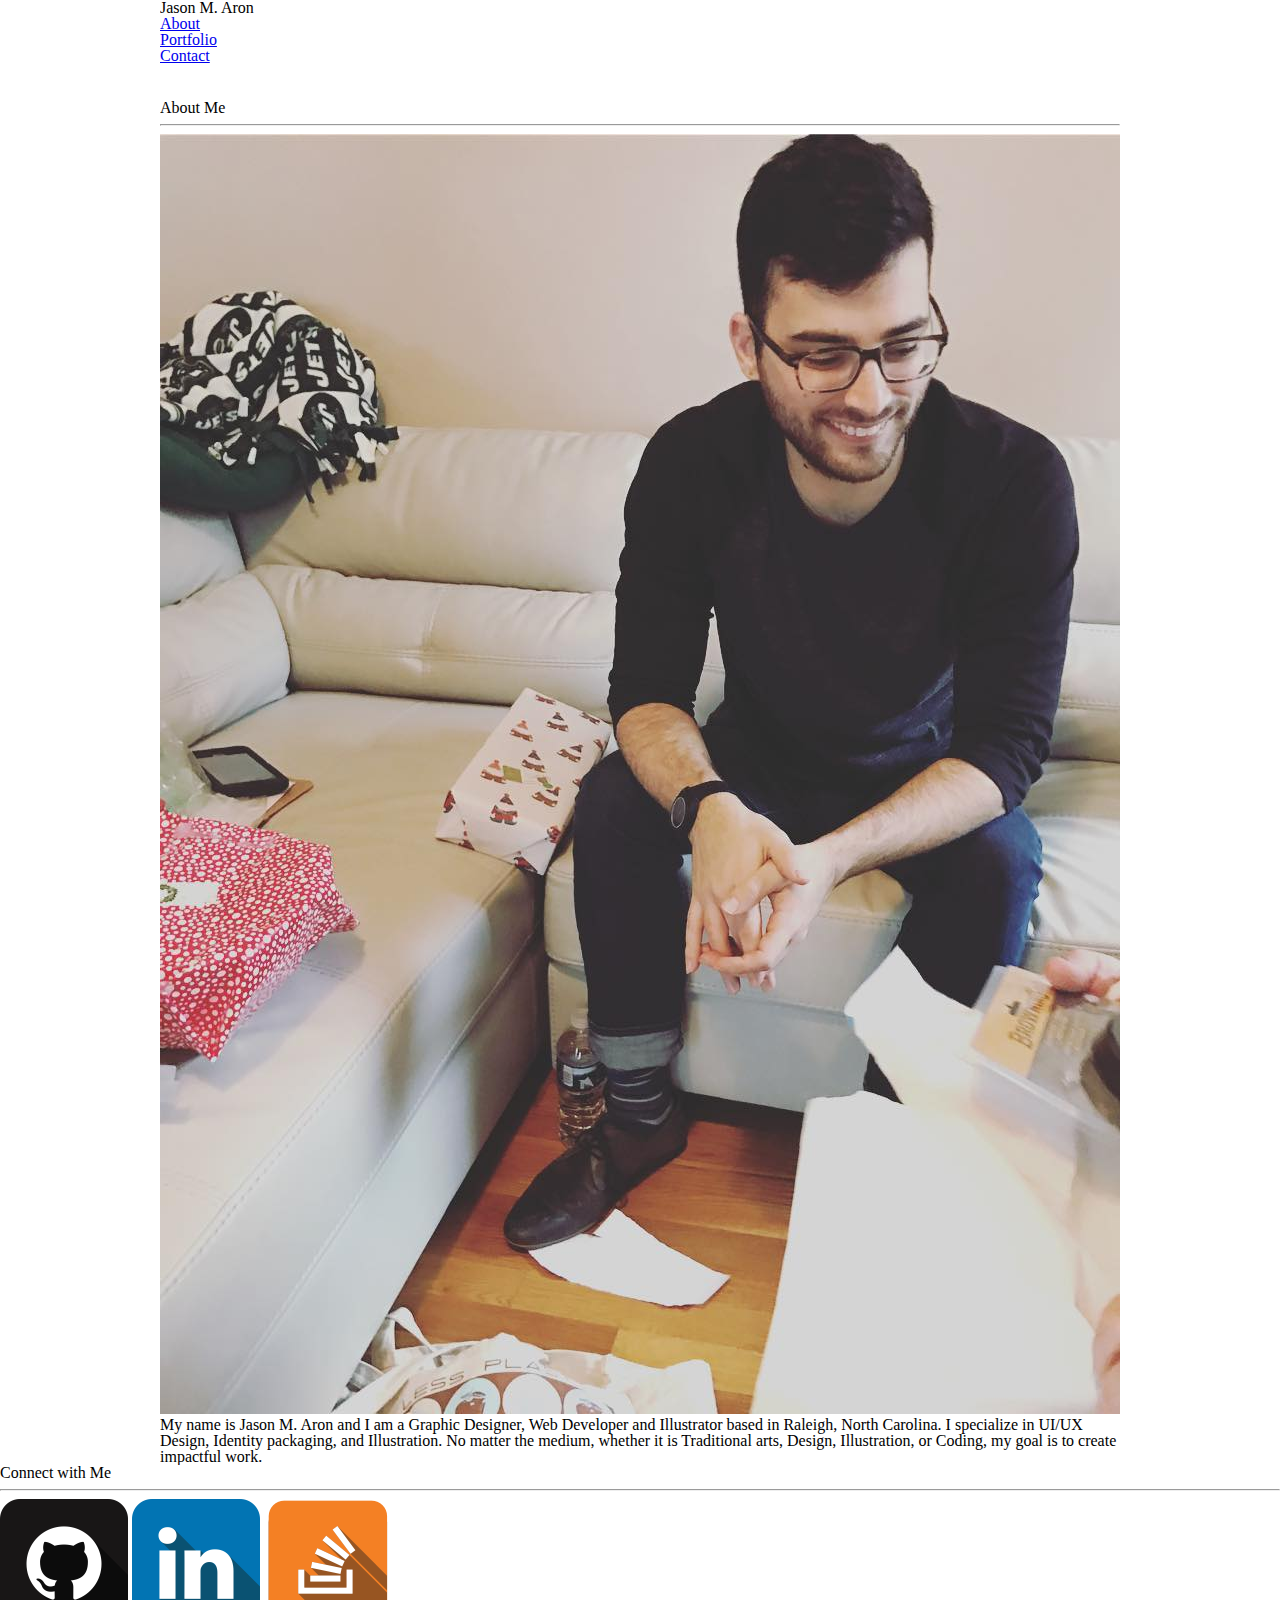
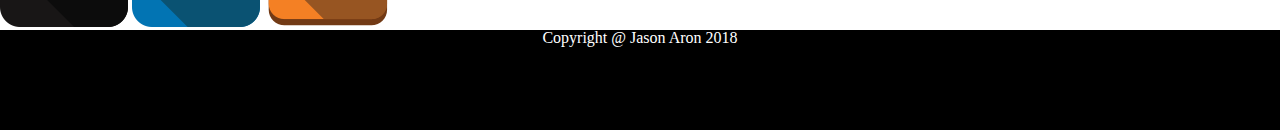
==== index.html @ 03599ce3 "Finished HTML" ====
<!doctype html>
 <html lang="en-us">

<head>
    <meta charset="UTF-8">
    <title>Jason M. Aron</title>
    <link rel="stylesheet" type="text/css" href="assets/css/reset.css">
    <link rel="stylesheet" type="text/css" href="assets/css/style.css">
</head>
<body>  
        
<div class="wrapper">  
<!-- Navigation Bar --> 
    <header>
            <h2 id="header_logo">Jason M. Aron</h2>
    <nav>
        <ul>
            <li><a href="index.html">About</a></li>
            
            <li><a href="portfolio.html">Portfolio</a></li>

            <li><a href="contact.html">Contact</a></li>
        </ul>
    </nav>
    </header>


<!-- About me -->

<section>
        
        <h1>About Me</h1>
        <hr>
        <img id="profile_picture" src="assets/images/profile_picture.jpg" alt="My Pic">
        <p>My name is Jason M. Aron and I am a Graphic Designer, Web Developer and Illustrator based in Raleigh, North Carolina. I specialize in UI/UX Design, Identity packaging, and Illustration. No matter the medium, whether it is Traditional arts, Design, Illustration, or Coding, my goal is to create impactful work.</p>
           
    </section>
</div>
</div>

    <aside>
<!-- Connect with me -->
        <h2>Connect with Me</h2>
        <hr>

            <a target="_blank" href="https://github.com/JasonAron"><img src="assets/images/github.png" alt="github"></a>
            <a target="_blank" href="www.linkedin.com/in/jason-m-aron-13386043"><img src="assets/images/li.png" alt="lI"></a>
            <a target="_blank" href="https://stackoverflow.com/users/9158946/jason-m-aron"><img src="assets/images/stack.png" alt="Stack"></a>
           
    </aside>
</div>    

<!-- Sticky div -->
    <div class="push"></div>
<!-- Footer -->
<footer>

<section id="footer">Copyright @ Jason Aron 2018</section>

</footer>   

</body>

</html>
---- assets/css/style.css ----
header {
    width: 100%;
    height: 100px;
    background: #ffffff;
}

.wrapper {
    width: 960px;
    margin: 0 auto;
    overflow: auto;
}

#footer {
    text-align: center;
    color: #ffffff;
}

footer {
    width: 100%;
    height: 100px;
    background: #000000;
}

body {
    width: 100%;
    height: 100%;
    background: #333);
}
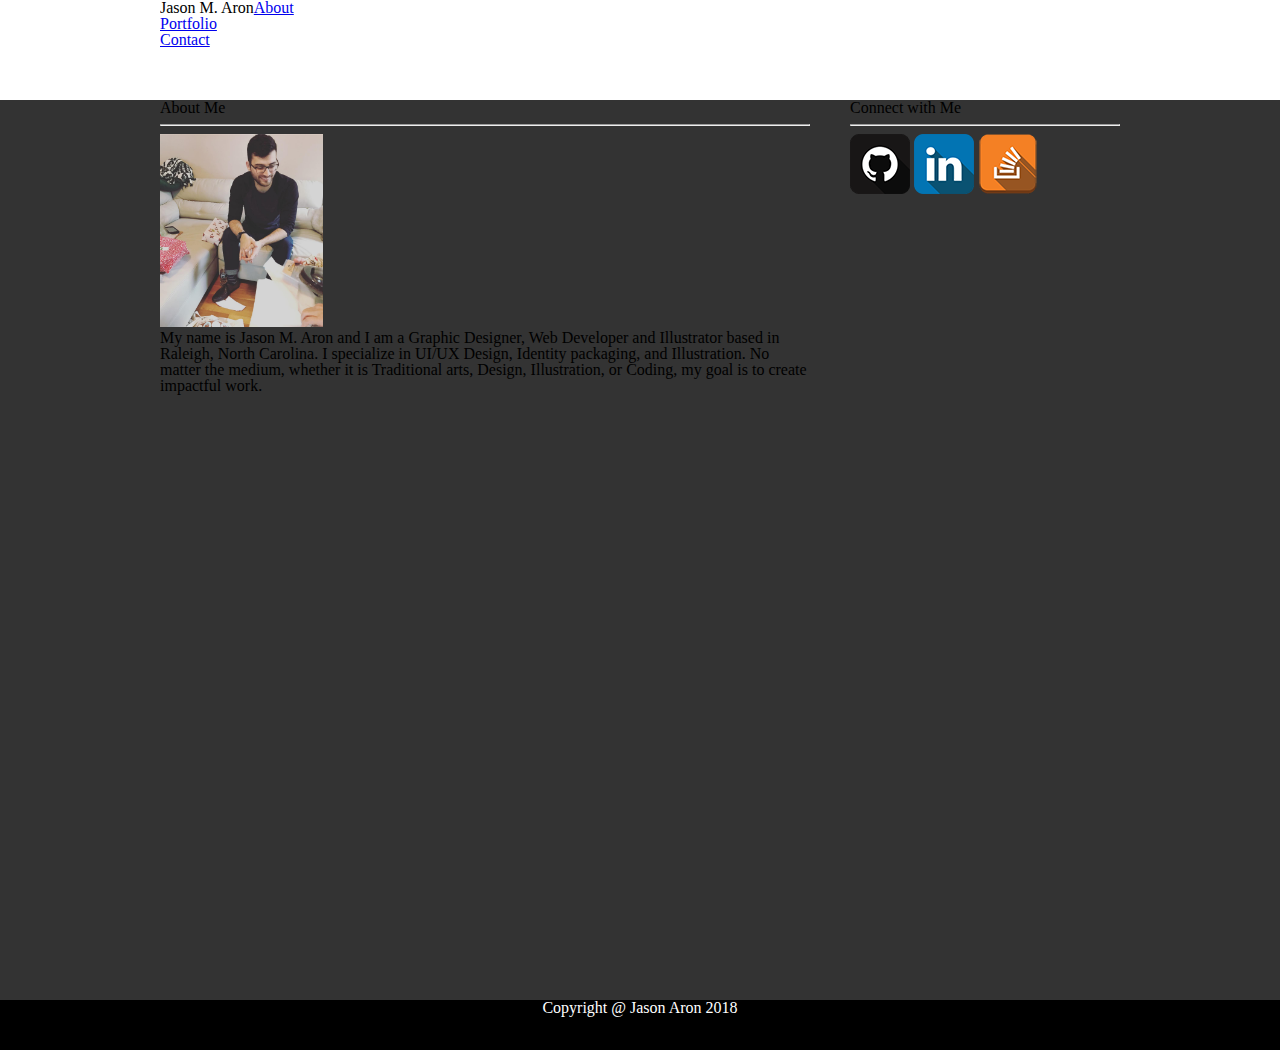
==== commit b16037c8: "Finished HTML 2.0" ====
--- a/index.html
+++ b/index.html
@@ -9,9 +9,10 @@
 </head>
 <body>  
         
-<div class="wrapper">  
+  
 <!-- Navigation Bar --> 
     <header>
+        <div class="wrapper">
             <h2 id="header_logo">Jason M. Aron</h2>
     <nav>
         <ul>
@@ -22,12 +23,13 @@
             <li><a href="contact.html">Contact</a></li>
         </ul>
     </nav>
+    </div>
     </header>
 
 
 <!-- About me -->
-
-<section>
+<div class="wrapper">
+    <section class="floatleft maincontentwidth">
         
         <h1>About Me</h1>
         <hr>
@@ -35,16 +37,15 @@
         <p>My name is Jason M. Aron and I am a Graphic Designer, Web Developer and Illustrator based in Raleigh, North Carolina. I specialize in UI/UX Design, Identity packaging, and Illustration. No matter the medium, whether it is Traditional arts, Design, Illustration, or Coding, my goal is to create impactful work.</p>
            
     </section>
-</div>
-</div>
 
-    <aside>
 <!-- Connect with me -->
+    <aside class="floatright">
+
         <h2>Connect with Me</h2>
         <hr>
 
             <a target="_blank" href="https://github.com/JasonAron"><img src="assets/images/github.png" alt="github"></a>
-            <a target="_blank" href="www.linkedin.com/in/jason-m-aron-13386043"><img src="assets/images/li.png" alt="lI"></a>
+            <a target="_blank" href="http://linkedin.com/in/jason-m-aron-13386043"><img src="assets/images/li.png" alt="lI"></a>
             <a target="_blank" href="https://stackoverflow.com/users/9158946/jason-m-aron"><img src="assets/images/stack.png" alt="Stack"></a>
            
     </aside>
@@ -53,7 +54,7 @@
 <!-- Sticky div -->
     <div class="push"></div>
 <!-- Footer -->
-<footer>
+<footer class="footer">
 
 <section id="footer">Copyright @ Jason Aron 2018</section>
 
--- a/assets/css/style.css
+++ b/assets/css/style.css
@@ -1,13 +1,75 @@
+html, body {
+    height: 100%;
+    margin: 0;
+}
+
 header {
     width: 100%;
     height: 100px;
     background: #ffffff;
 }
 
+#header_logo {
+    float: left;
+}
+
+
 .wrapper {
     width: 960px;
+    min-height: 100%;
     margin: 0 auto;
+    margin-bottom: -50px;
     overflow: auto;
+}
+
+#profile_picture {
+    width: 25%;
+    height: 25%;
+}
+
+.floatleft {
+    float: left;
+}
+
+.maincontentwidth {
+    width: 650px;
+}
+
+.floatright {
+    float: right;
+    width: 270px;
+}
+
+body {
+    width: 100%;
+    height: 100%;
+    background: #333;
+}
+
+input[type=text], select, textarea {
+    width: 100%; /* Full width */
+    padding: 12px; /* Some padding */  
+    border: 1px solid #ccc; /* Gray border */
+    border-radius: 4px; /* Rounded borders */
+    box-sizing: border-box; /* Make sure that padding and width stays in place */
+    margin-top: 6px; /* Add a top margin */
+    margin-bottom: 16px; /* Bottom margin */
+    resize: vertical /* Allow the user to vertically resize the textarea (not horizontally) */
+}
+
+/* Style the submit button with a specific background color etc */
+input[type=submit] {
+    background-color: #4CAF50;
+    color: white;
+    padding: 12px 20px;
+    border: none;
+    border-radius: 4px;
+    cursor: pointer;
+}
+
+/* When moving the mouse over the submit button, add a darker green color */
+input[type=submit]:hover {
+    background-color: #45a049;
 }
 
 #footer {
@@ -21,9 +83,8 @@
     background: #000000;
 }
 
-body {
-    width: 100%;
-    height: 100%;
-    background: #333);
+.footer,
+.push {
+    height: 50px;
 }
 
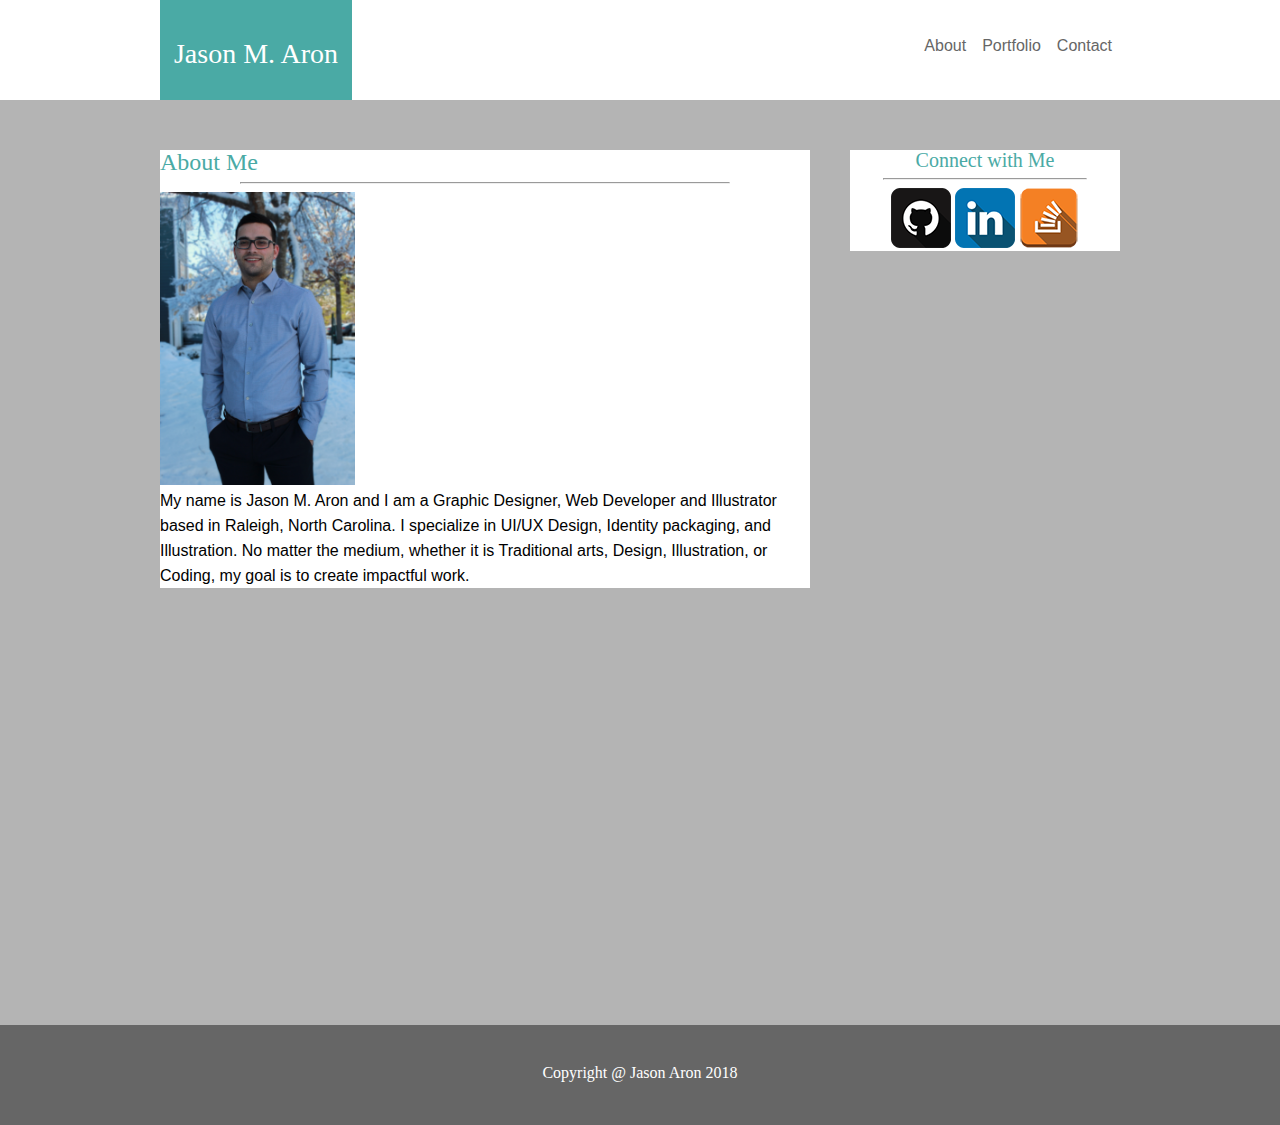
==== commit 249a4814: "portfolio_unrefined.html" ====
--- a/index.html
+++ b/index.html
@@ -16,11 +16,11 @@
             <h2 id="header_logo">Jason M. Aron</h2>
     <nav>
         <ul>
-            <li><a href="index.html">About</a></li>
+            <li><a class="li1" href="contact.html">Contact</a></li>
             
-            <li><a href="portfolio.html">Portfolio</a></li>
-
-            <li><a href="contact.html">Contact</a></li>
+            <li><a class="li1" href="portfolio.html">Portfolio</a></li>
+            
+            <li><a class="li1" href="index.html">About</a></li>
         </ul>
     </nav>
     </div>
@@ -33,7 +33,7 @@
         
         <h1>About Me</h1>
         <hr>
-        <img id="profile_picture" src="assets/images/profile_picture.jpg" alt="My Pic">
+        <img id="profile_picture" src="assets/images/Professional_Pic_1.jpg" alt="My Pic">
         <p>My name is Jason M. Aron and I am a Graphic Designer, Web Developer and Illustrator based in Raleigh, North Carolina. I specialize in UI/UX Design, Identity packaging, and Illustration. No matter the medium, whether it is Traditional arts, Design, Illustration, or Coding, my goal is to create impactful work.</p>
            
     </section>
--- a/assets/css/style.css
+++ b/assets/css/style.css
@@ -6,58 +6,115 @@
 header {
     width: 100%;
     height: 100px;
-    background: #ffffff;
+    background: #ffffff;    
+    border: #cccccc;
 }
 
 #header_logo {
     float: left;
+    text-align: center;
+    background: #4aaaa5;
+    width: 20%;
+    height: 60px;
+    padding-top: 40px;
+    font-family: serif;
+    font-size: 28px;
+    color: #ffffff;
 }
 
+.li1 {
+    float: right;
+    margin: 8px;
+    text-decoration-style: none;
+    text-decoration-line: none; 
+    padding-top: 30px;
+    color: #666666;
+    font-family: sans-serif;
+}
 
 .wrapper {
     width: 960px;
     min-height: 100%;
     margin: 0 auto;
-    margin-bottom: -50px;
+    margin-bottom: -75px;
     overflow: auto;
 }
 
 #profile_picture {
-    width: 25%;
+    width: 30%;
     height: 25%;
 }
 
+/* Lots of Bigly things */
+h1 {
+    font-size: 24px;
+    color: #4aaaa5;
+}
+
+h2 {
+    font-size: 20px;
+    color: #4aaaa5;
+}
+hr {
+    width: 75%;
+    align: center;
+}
+
+p {
+    font-family: sans-serif;
+    line-height: 25px;
+}
+
+/* Floats */
 .floatleft {
     float: left;
+    background: #ffffff;
+    border: #dddddd;
+    margin-top: 50px;
+    margin-right: 18px;
+    text-align: left;
 }
 
 .maincontentwidth {
     width: 650px;
+    height: auto 0;
 }
 
 .floatright {
     float: right;
     width: 270px;
+    background: #ffffff;
+    border: #dddddd;
+    margin-top: 50px;
+    text-align: center;
 }
 
 body {
     width: 100%;
-    height: 100%;
-    background: #333;
+    height: auto 0;
+    background: rgb(180, 180, 180);
 }
 
-input[type=text], select, textarea {
-    width: 100%; /* Full width */
-    padding: 12px; /* Some padding */  
-    border: 1px solid #ccc; /* Gray border */
-    border-radius: 4px; /* Rounded borders */
-    box-sizing: border-box; /* Make sure that padding and width stays in place */
-    margin-top: 6px; /* Add a top margin */
-    margin-bottom: 16px; /* Bottom margin */
-    resize: vertical /* Allow the user to vertically resize the textarea (not horizontally) */
+/* Portfolio */
+.column1 {
+    float: left;
+    padding-right: 20px;
 }
 
-/* Style the submit button with a specific background color etc */
+.comlumn2 {
+    float: right;
+}
+/* Input Form Style */
+input[type=text], select, textarea {
+    width: 100%; 
+    padding: 12px;  
+    border: 1px solid #666666; 
+    border-radius: 4px; 
+    box-sizing: border-box; 
+    margin-bottom: 16px; 
+    resize: vertical
+}
+
 input[type=submit] {
     background-color: #4CAF50;
     color: white;
@@ -67,24 +124,25 @@
     cursor: pointer;
 }
 
-/* When moving the mouse over the submit button, add a darker green color */
 input[type=submit]:hover {
     background-color: #45a049;
 }
+/* End Input Form Style */
 
 #footer {
     text-align: center;
     color: #ffffff;
+    padding-top: 40px;
 }
 
 footer {
     width: 100%;
     height: 100px;
-    background: #000000;
+    background: #666666;
 }
 
 .footer,
 .push {
-    height: 50px;
+    height: 100px;
 }
 
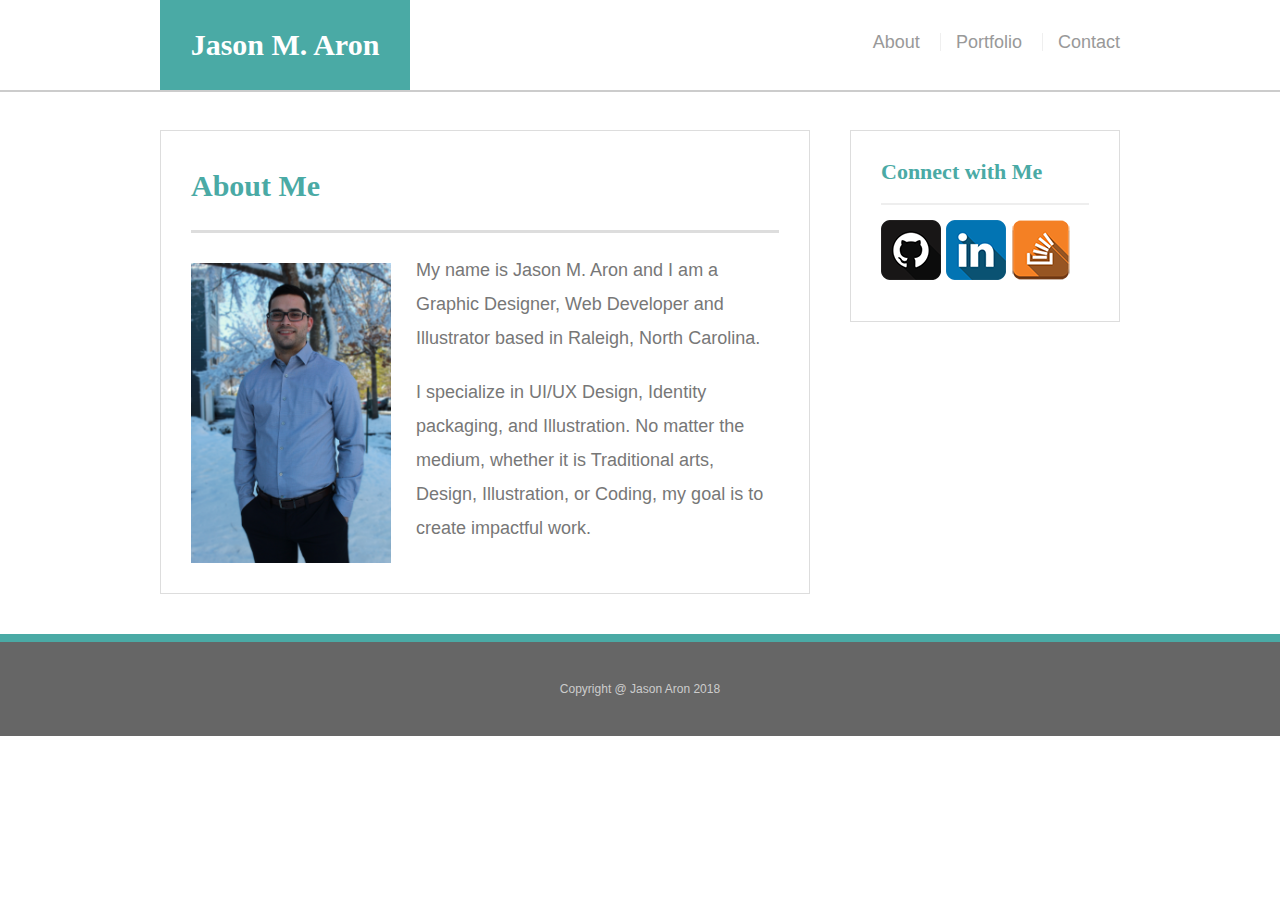
==== commit 4de13cbe: "Basic_Portfolio_Solved" ====
--- a/index.html
+++ b/index.html
@@ -7,59 +7,52 @@
     <link rel="stylesheet" type="text/css" href="assets/css/reset.css">
     <link rel="stylesheet" type="text/css" href="assets/css/style.css">
 </head>
+
 <body>  
-        
   
 <!-- Navigation Bar --> 
-    <header>
-        <div class="wrapper">
-            <h2 id="header_logo">Jason M. Aron</h2>
-    <nav>
-        <ul>
-            <li><a class="li1" href="contact.html">Contact</a></li>
-            
-            <li><a class="li1" href="portfolio.html">Portfolio</a></li>
-            
-            <li><a class="li1" href="index.html">About</a></li>
-        </ul>
-    </nav>
-    </div>
+    <header id="masthead">
+        <div class="container">
+            <a href="index.html" id="logo">Jason M. Aron</a>
+         <nav>
+          <a href="index.html">About</a>
+          <a href="portfolio.html">Portfolio</a>
+          <a href="contact.html">Contact</a>
+        </nav>
+      </div>
     </header>
 
 
 <!-- About me -->
-<div class="wrapper">
-    <section class="floatleft maincontentwidth">
+<div id="main-container" class="container">
+    <section class="main-section">
+        <h1>About Me</h1>
         
-        <h1>About Me</h1>
-        <hr>
-        <img id="profile_picture" src="assets/images/Professional_Pic_1.jpg" alt="My Pic">
-        <p>My name is Jason M. Aron and I am a Graphic Designer, Web Developer and Illustrator based in Raleigh, North Carolina. I specialize in UI/UX Design, Identity packaging, and Illustration. No matter the medium, whether it is Traditional arts, Design, Illustration, or Coding, my goal is to create impactful work.</p>
+        <img class="auth-image" src="assets/images/Professional_Pic_1.jpg" alt="My Pic">
+
+        <p>My name is Jason M. Aron and I am a Graphic Designer, Web Developer and Illustrator based in Raleigh, North Carolina.</p>
+
+        <p> I specialize in UI/UX Design, Identity packaging, and Illustration. No matter the medium, whether it is Traditional arts, Design, Illustration, or Coding, my goal is to create impactful work.</p>
            
     </section>
 
 <!-- Connect with me -->
-    <aside class="floatright">
-
-        <h2>Connect with Me</h2>
-        <hr>
+    <section class="sidebar">
+        <div id="connect">
+            <h2>Connect with Me</h2>
 
             <a target="_blank" href="https://github.com/JasonAron"><img src="assets/images/github.png" alt="github"></a>
             <a target="_blank" href="http://linkedin.com/in/jason-m-aron-13386043"><img src="assets/images/li.png" alt="lI"></a>
             <a target="_blank" href="https://stackoverflow.com/users/9158946/jason-m-aron"><img src="assets/images/stack.png" alt="Stack"></a>
-           
-    </aside>
+
+           </div>
+    </section>
 </div>    
 
-<!-- Sticky div -->
-    <div class="push"></div>
 <!-- Footer -->
-<footer class="footer">
-
-<section id="footer">Copyright @ Jason Aron 2018</section>
-
-</footer>   
-
+<footer>
+<div class="container">Copyright @ Jason Aron 2018</div>
+</footer>  
 </body>
 
 </html>
--- a/assets/css/style.css
+++ b/assets/css/style.css
@@ -1,148 +1,241 @@
-html, body {
-    height: 100%;
-    margin: 0;
-}
-
-header {
-    width: 100%;
-    height: 100px;
-    background: #ffffff;    
-    border: #cccccc;
-}
-
-#header_logo {
-    float: left;
-    text-align: center;
-    background: #4aaaa5;
-    width: 20%;
-    height: 60px;
-    padding-top: 40px;
-    font-family: serif;
-    font-size: 28px;
-    color: #ffffff;
-}
-
-.li1 {
-    float: right;
-    margin: 8px;
-    text-decoration-style: none;
-    text-decoration-line: none; 
-    padding-top: 30px;
-    color: #666666;
-    font-family: sans-serif;
-}
-
-.wrapper {
-    width: 960px;
-    min-height: 100%;
-    margin: 0 auto;
-    margin-bottom: -75px;
-    overflow: auto;
-}
-
-#profile_picture {
-    width: 30%;
-    height: 25%;
-}
-
-/* Lots of Bigly things */
+body {
+  font-family: Arial, "Helvetica Neue", Helvetica, sans-serif;
+  font-size: 18px;
+  line-height: 34px;
+  color: #777;
+  background: url("../images/concrete_seamless.png");
+}
+
+* {
+  box-sizing: border-box;
+}
+
+/* general */
+
+.container {
+  width: 100%;
+  max-width: 960px;
+  margin: 0 auto;
+  clear: both;
+}
+
+h1,
+h2,
+h3,
+p {
+  margin-bottom: 20px;
+}
+
+p:last-child {
+  margin-bottom: 0;
+}
+
+h1,
+h2,
+h3 {
+  font-family: Georgia, Times, "Times New Roman", serif;
+  font-weight: 700;
+  color: #4aaaa5;
+}
+
 h1 {
-    font-size: 24px;
-    color: #4aaaa5;
-}
-
-h2 {
-    font-size: 20px;
-    color: #4aaaa5;
-}
-hr {
-    width: 75%;
-    align: center;
-}
-
-p {
-    font-family: sans-serif;
-    line-height: 25px;
-}
-
-/* Floats */
-.floatleft {
-    float: left;
-    background: #ffffff;
-    border: #dddddd;
-    margin-top: 50px;
-    margin-right: 18px;
-    text-align: left;
-}
-
-.maincontentwidth {
-    width: 650px;
-    height: auto 0;
-}
-
-.floatright {
-    float: right;
-    width: 270px;
-    background: #ffffff;
-    border: #dddddd;
-    margin-top: 50px;
-    text-align: center;
-}
-
-body {
-    width: 100%;
-    height: auto 0;
-    background: rgb(180, 180, 180);
-}
-
-/* Portfolio */
-.column1 {
-    float: left;
-    padding-right: 20px;
-}
-
-.comlumn2 {
-    float: right;
-}
-/* Input Form Style */
-input[type=text], select, textarea {
-    width: 100%; 
-    padding: 12px;  
-    border: 1px solid #666666; 
-    border-radius: 4px; 
-    box-sizing: border-box; 
-    margin-bottom: 16px; 
-    resize: vertical
+  padding-bottom: 20px;
+  font-size: 30px;
+  line-height: 49px;
+  border-bottom: 3px solid #ddd;
+}
+
+h2,
+h3 {
+  font-size: 22px;
+}
+
+/* header */
+
+#masthead {
+  position: fixed;
+  z-index: 99;
+  width: 100%;
+  margin: 0 0 30px;
+  overflow: auto;
+  color: #fff;
+  background: #fff;
+  border-bottom: 2px solid #ccc;
+}
+
+#logo {
+  float: left;
+  width: 250px;
+  height: 90px;
+  font-family: Georgia, Times, "Times New Roman", serif;
+  font-size: 30px;
+  font-weight: 700;
+  line-height: 90px;
+  color: #fff;
+  text-align: center;
+  text-decoration: none;
+  background: #4aaaa5;
+}
+
+nav {
+  float: right;
+  margin-top: 25px;
+}
+
+nav a {
+  display: inline-block;
+  padding-left: 15px;
+  margin-left: 15px;
+  line-height: 18px;
+  color: #999;
+  text-decoration: none;
+  border-left: 1px solid #efefef;
+}
+
+nav a:first-child {
+  border-left: 0 none;
+}
+
+/* footer */
+
+footer {
+  padding: 30px 0;
+  clear: both;
+  font-size: 12px;
+  color: #fff;
+  color: #ccc;
+  text-align: center;
+  background: #666;
+  border-top: 8px solid #4aaaa5;
+}
+
+/* sidebar */
+
+.sidebar {
+  float: right;
+  width: 100%;
+  max-width: 270px;
+  padding: 30px;
+  margin-bottom: 20px;
+  background: #fff;
+  border: 1px solid #ddd;
+}
+
+h3,
+.sidebar h2 {
+  padding-bottom: 20px;
+  margin-bottom: 15px;
+  line-height: 22px;
+  border-bottom: 2px solid #eee;
+}
+
+.social {
+  width: 62px;
+  height: 62px;
+  margin-top: 8px;
+  margin-right: 5px;
+}
+
+.social:last-child {
+  margin-right: 0;
+}
+
+/* main */
+
+#main-container {
+  padding-top: 130px;
+}
+
+.main-section {
+  float: left;
+  width: 100%;
+  max-width: 650px;
+  padding: 30px;
+  margin: 0 0 40px;
+  background: #fff;
+  border: 1px solid #ddd;
+}
+
+/* portfolio page */
+
+.work {
+  position: relative;
+  float: left;
+  width: 274px;
+  margin: 20px 0 25px;
+  overflow: auto;
+}
+
+.work:nth-child(even) {
+  margin-right: 40px;
+}
+
+.work img {
+  width: 100%;
+  border: 0 none;
+  opacity: 0.8;
+}
+
+.work h3 {
+  position: absolute;
+  bottom: 20px;
+  width: 100%;
+  padding: 15px;
+  margin-bottom: 0;
+  font-weight: 300;
+  line-height: 30px;
+  color: #fff;
+  text-align: center;
+  background: #4aaaa5;
+  border-bottom: 0;
+}
+
+.auth-image {
+  float: left;
+  width: 200px;
+  height: auto;
+  margin-top: 10px;
+  margin-right: 25px;
+}
+
+/* contact page */
+
+#contact-form ul {
+  margin-bottom: 20px;
+}
+
+#contact-form li {
+  margin-bottom: 10px;
+}
+
+label,
+input[type=text],
+input[type=email],
+textarea {
+  display: block;
+  width: 100%;
+}
+
+input[type=text],
+input[type=email],
+textarea {
+  height: 35px;
+  padding: 0 10px;
+  font-size: 14px;
+  border: 1px solid #ddd;
+}
+
+textarea {
+  height: 200px;
 }
 
 input[type=submit] {
-    background-color: #4CAF50;
-    color: white;
-    padding: 12px 20px;
-    border: none;
-    border-radius: 4px;
-    cursor: pointer;
-}
-
-input[type=submit]:hover {
-    background-color: #45a049;
-}
-/* End Input Form Style */
-
-#footer {
-    text-align: center;
-    color: #ffffff;
-    padding-top: 40px;
-}
-
-footer {
-    width: 100%;
-    height: 100px;
-    background: #666666;
-}
-
-.footer,
-.push {
-    height: 100px;
-}
-
+  padding: 10px 30px;
+  font-size: 18px;
+  color: #fff;
+  cursor: pointer;
+  background: #4aaaa5;
+  border: 0 none;
+}
+
+
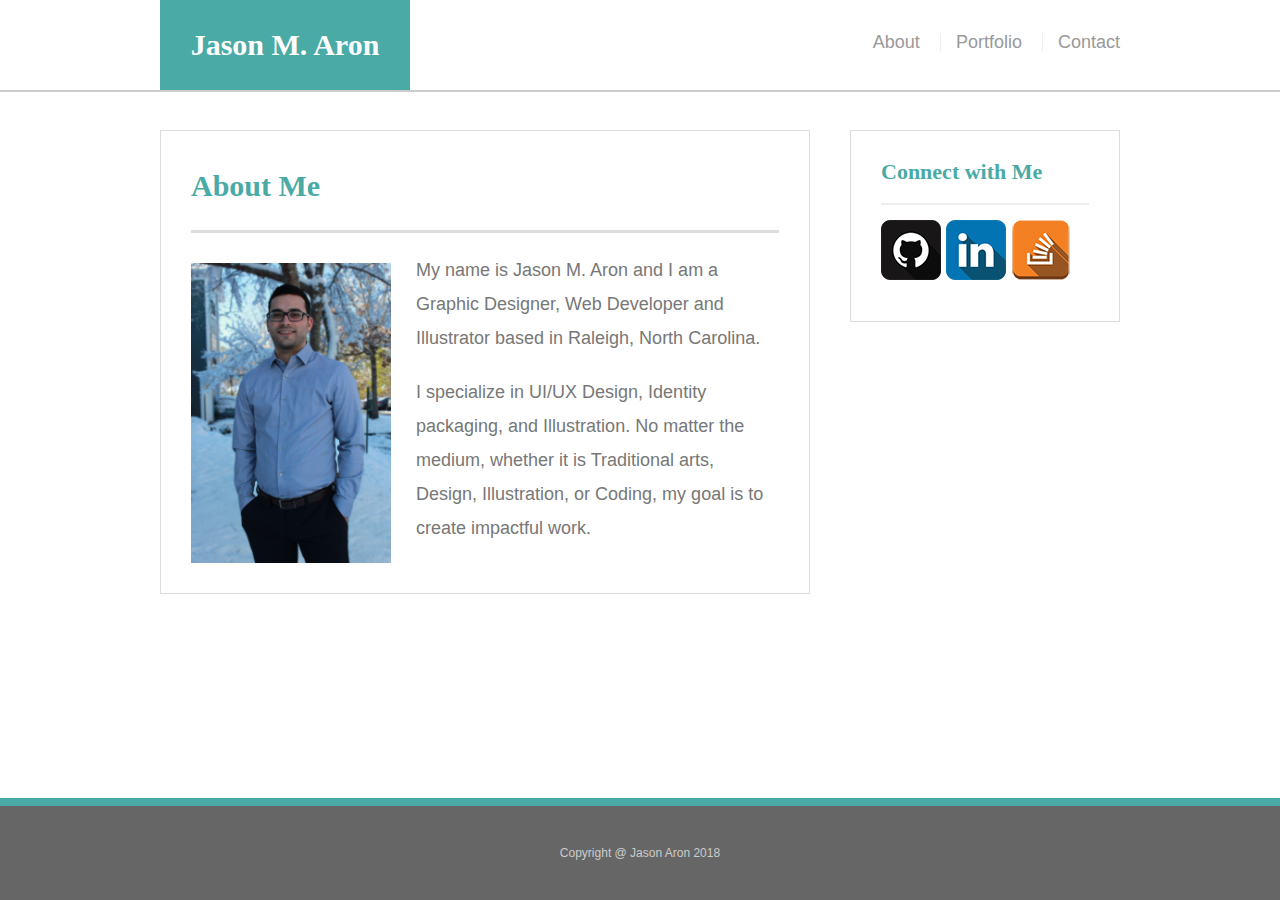
==== commit 1353f110: "Basic_Portfolio_Solution_2.0" ====
--- a/index.html
+++ b/index.html
@@ -50,9 +50,11 @@
 </div>    
 
 <!-- Footer -->
+<div class="footer">
 <footer>
 <div class="container">Copyright @ Jason Aron 2018</div>
-</footer>  
+</footer>
+</div>  
 </body>
 
 </html>
--- a/assets/css/style.css
+++ b/assets/css/style.css
@@ -109,6 +109,16 @@
   border-top: 8px solid #4aaaa5;
 }
 
+.footer {
+    position: fixed;
+    left: 0;
+    bottom: 0;
+    width: 100%;
+    background-color: red;
+    color: white;
+    text-align: center;
+}
+
 /* sidebar */
 
 .sidebar {
@@ -239,3 +249,4 @@
 }
 
 
+
